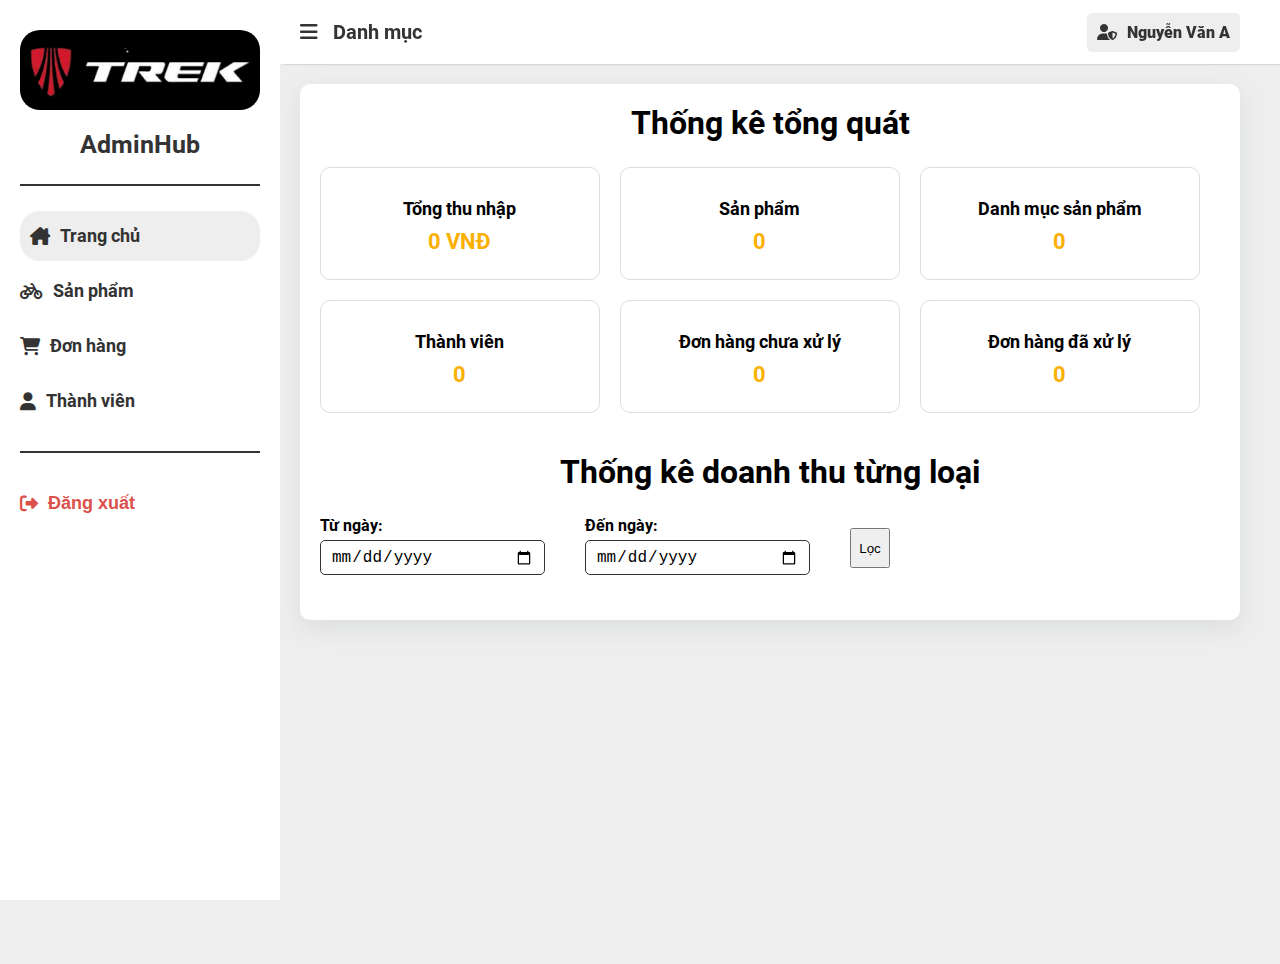
==== html/page/admin/Home.html @ 4aaa6625 "first" ====
<!DOCTYPE html>
<html lang="en">
  <head>
    <meta charset="UTF-8" />
    <meta name="viewport" content="width=device-width, initial-scale=1.0" />
    <title>Trek - Quản lý cửa hàng</title>
    <link rel="stylesheet" href="../../../fontawesome-free-6.4.2-web/css/all.min.css" />
    <link rel="stylesheet" href="../../../components/fonts.css" />

    <link rel="stylesheet" href="./style.css" />
    <link rel="stylesheet" href="../../../components/HomeAdmin/HomeAdmin.css" />
    <link rel="stylesheet" href="../../../components/OrderAdmin/OrderAdmin.css" />
    <link rel="stylesheet" href="../../../components/ManageUserList/ManageUserList.css" />
    <link rel="stylesheet" href="../../../components/AdminProduct/adminProduct.css" />

    <script defer src="../../../components/HomeAdmin/HomeAdmin.js"></script>
    <script type="module" defer src="../../../components/OrderAdmin/OrderAdmin.js"></script>
    <script type="module" defer src="../../../components/ManageUserList/ManageUserList.js"></script>
    <script type="module" src="../../../components/AdminProduct/adminProduct.js"></script>

    <script defer src="./index.js"></script>
  </head>
  <body>
    <div class="container">
      <div class="admin__taskbar">
        <div class="admin__taskbar--header">
          <div class="admin__taskbar--header__content">
            <div>
              <img src="../../../database/images/logo/trek_logo_shield.png" alt="" />
            </div>
            <h1>AdminHub</h1>
          </div>
        </div>
        <div class="hr"></div>
        <ul class="admin__taskbar--body__list">
          <li class="admin__taskbar--body__item active" id="home">
            <a>
              <i class="fa-solid fa-house-chimney"></i>
              <p>Trang chủ</p>
            </a>
          </li>
          <li class="admin__taskbar--body__item" id="product">
            <a>
              <i class="fa-solid fa-bicycle"></i>
              <p>Sản phẩm</p>
            </a>
          </li>
          <li class="admin__taskbar--body__item" id="order">
            <a>
              <i class="fa-solid fa-cart-shopping"></i>
              <p>Đơn hàng</p>
            </a>
          </li>
          <li class="admin__taskbar--body__item" id="user">
            <a>
              <i class="fa-solid fa-user"></i>
              <p>Thành viên</p>
            </a>
          </li>
          <!-- <li class="admin__taskbar--body__item" id="tool">
            <a>
              <i class="fa-solid fa-screwdriver-wrench"></i>
              <p>Cấu hình</p>
            </a>
          </li> -->
        </ul>

        <div class="hr"></div>

        <div class="admin__taskbar--footer">
          <button>
            <i class="fa-solid fa-right-from-bracket"></i>
            <p>Đăng xuất</p>
          </button>
        </div>
      </div>
      <div class="admin__content--header">
        <div class="admin__content--header__cate">
          <i class="fa-solid fa-bars"></i>
          <p>Danh mục</p>
        </div>

        <div class="admin__content--header__user">
          <p><i class="fa-solid fa-user-shield"></i><strong>Nguyễn Văn A</strong></p>
        </div>
      </div>
      <div class="admin__content" id="manageHome">
        <div class="admin__content--body">
          <div class="admin__content--body__top">
            <!-- <div class="admin__content--body__filter"></div> -->
          </div>

          <div class="admin__content--body__content">
            <h1 class="statisticDashboard">Thống kê tổng quát</h1>

            <div class="dashboard-section">
              <div class="box">
                <h3>Tổng thu nhập</h3>
                <p id="producttotalprice">0 VND</p>
              </div>
              <div class="box">
                <h3>Sản phẩm</h3>
                <p id="productCount">0</p>
              </div>
              <div class="box">
                <h3>Danh mục sản phẩm</h3>
                <p id="numberOfTypes">0</p>
              </div>
              <div class="box">
                <h3>Thành viên</h3>
                <p id="memberCount">0</p>
              </div>
              <div class="box">
                <h3>Đơn hàng chưa xử lý</h3>
                <p id="unprocessedOrderCount">0</p>
              </div>
              <div class="box">
                <h3>Đơn hàng đã xử lý</h3>
                <p id="processedOrderCount">0</p>
              </div>
            </div>

            <h1 class="statisticDashboard">Thống kê doanh thu từng loại</h1>

            <div class="dashboard-section">
              <div class="admin__content--body__filter--gr1" style="display: flex; width: 100%">
                <div class="body__filter--field body__filter--dateClient" id="filterStatisticStartDate">
                  <label for="userDate">Từ ngày:</label>
                  <input type="date" />
                  <p class="filterStatisticStartDateMessage"></p>
                </div>

                <div class="body__filter--field body__filter--dateClient" id="filterStatisticEndDate">
                  <label for="userDate">Đến ngày:</label>
                  <input type="date" />
                  <p class="filterStatisticEndDateMessage"></p>
                </div>

                <button id="filterStatisticBtn">Lọc</button>
              </div>
              <div class="dashboard__wrapper">
                <div class="box box-4">
                  <h3>Mountain</h3>
                  <p id="mountainTotalPrice">0 VNĐ</p>
                  <div class="box-4--wrapper">
                    <h3>Số lượng bán được:</h3>
                    <p id="mountainTotalQuantity">0</p>
                  </div>
                  <button id="mountainBtn">Bấm xem chi tiết</button>
                </div>
                <div class="box box-4">
                  <h3>Road</h3>
                  <p id="roadTotalPrice">0 VNĐ</p>
                  <div class="box-4--wrapper">
                    <h3>Số lượng bán được:</h3>
                    <p id="roadTotalQuantity">0</p>
                  </div>
                  <button id="roadBtn">Bấm xem chi tiết</button>
                </div>
                <div class="box box-4">
                  <h3>Touring</h3>
                  <p id="touringTotalPrice">0 VNĐ</p>
                  <div class="box-4--wrapper">
                    <h3>Số lượng bán được:</h3>
                    <p id="touringTotalQuantity">0</p>
                  </div>
                  <button id="touringBtn">Bấm xem chi tiết</button>
                </div>
                <div class="box box-4">
                  <h3>Kids</h3>
                  <p id="kidsTotalPrice">0 VNĐ</p>
                  <div class="box-4--wrapper">
                    <h3>Số lượng bán được:</h3>
                    <p id="kidsTotalQuantity">0</p>
                  </div>
                  <button id="kidsBtn">Bấm xem chi tiết</button>
                </div>
              </div>
            </div>
          </div>
        </div>
      </div>

      <div class="admin__content" id="manageProduct">
        <div class="admin-product">
          <div class="tools">
            <div class="filter">
              <form class="admin__content--body__filter" id="product-filter-form">
                <h1>Lọc sản phẩm</h1>
                <p>* Lưu ý: Định dạng dữ liệu ngày được hiển thị là dạng dd/mm/yyyy</p>
                <div class="admin__content--body__filter--gr1">
                  <div class="body__filter--nameClient" id="">
                    <p>Tên Sản phẩm</p>
                    <input id="productName" type="text" placeholder="Nhập tên sản phẩm" />
                  </div>
                  <div class="body__filter--idClient" id="">
                    <p>Mã Sản Phẩm</p>
                    <input id="productCode" type="text" placeholder="Nhập mã sản phẩm" />
                  </div>
                  <div class="body__filter--status" id="">
                    <p>Loại sản phẩm</p>
                    <select name="category" id="categorySelect">
                      <option value="all">Tất cả</option>
                      <option value="mountain">Mountain</option>
                      <option value="road">Road</option>
                      <option value="touring">Touring</option>
                      <option value="kids">Kid</option>
                    </select>
                  </div>
                </div>

                <div class="admin__content--body__filter--gr1">
                  <div class="body__filter--status" id="">
                    <p>Loại ngày</p>
                    <select name="cateDate" id="cateDateSelect">
                      <option value="">Chọn loại ngày</option>
                      <option value="dateCreate">Ngày tạo</option>
                      <option value="dateUpdate">Ngày cập nhật</option>
                    </select>
                  </div>
                  <div class="body__filter--datefrom" id="dateFrom">
                    <label>Từ ngày</label>
                    <input type="date" />
                  </div>
                  <div class="body__filter--dateto" id="dateTo">
                    <label>Đến ngày</label>
                    <input type="date" />
                  </div>
                </div>

                <div class="add-product">
                  <button id="add-product-btn">Thêm Sản Phẩm</button>
                </div>
                <div class="cancel-block">
                  <button id="cancel">Hủy</button>
                </div>
                <div class="body__filter--actions">
                  <button type="reset" class="product--reset__btn">Reset</button>
                  <button type="submit" class="product--filter__btn" id="filter-submit-btn">Lọc</button>
                </div>
              </form>
            </div>
          </div>

          <div class="add-product-container" id="add-product-container"></div>
          <div class="table__wrapper">
            <table id="content-product">
              <thead class="menu">
                <tr>
                  <th>Mã SP</th>
                  <th>Ảnh</th>
                  <th>Tên Sản Phẩm</th>
                  <th>Phân loại</th>
                  <th>Ngày cập nhật</th>
                  <th>Ngày tạo</th>
                  <th>Giá</th>
                  <th>Sửa</th>
                  <th>Xóa</th>
                </tr>
              </thead>
              <tbody class="content" id="content">
                <tr>
                  <th class="image"><img src="/" alt="" /></th>
                  <th class="name">Fuel EXe 9.9 XX AXS T-TYPE</th>
                  <th class="date-update">14/11/2023 20:00</th>
                  <th class="date-creat">14/11/2023 20:00</th>
                  <th class="copy" id="copy">Copy</th>
                  <th class="edit">Sửa</th>
                  <th class="delete">Xóa</th>
                </tr>
              </tbody>
            </table>
          </div>
        </div>

        <div class="change-product-info-container" id="change-product-info-container">
          <!-- <div class="change-product-info">
            <i class="close fa-solid fa-xmark" id="close"></i>
            <h2>Thay đổi thông tin sản phẩm</h2>
            <form>
              <p id="id" style="opacity: 0">2</p>
              <div class="form-group">
                <label for="">Hình ảnh</label>
                <input type="file" id="imageUrl" name="imageUrl" required />
                <img id="form-group--previewImg"></img>
              </div>
              <div class="form-group">
                <label for="">Tên sản phẩm</label>
                <input type="text" id="name" name="name" required />
                <p class="nameMessage"></p>
              </div>
              <div class="form-group">
                <label for="">Phân loại</label>
                <select  id="type">
                  <option value="mountain">Moutain</option>
                  <option value="road">Road</option>
                  <option value="kids">Kids</option>
                  <option value="touring">Touring</option>
                </select>
              </div>
              <div class="form-group">
                <label for="">Ngày cập nhật</label>
                <input type="date" id="dateupdate" name="dateupdate" required />
                <p class="updateMessage"></p>
              </div>

              <div class="form-group">
                <label for="">Ngày tạo</label>
                <input type="date" id="datecreate" name="datecreate" required />
                <p class="createMessage"></p>
              </div>

              <button type="submit" id="formSubmit">Change</button>
            </form>
          </div> -->
        </div>
        <div class="pagination" id="pagination">
          <a href="javascript:void(0);" id="prevBtn">&laquo;</a>

          <!-- add page -->

          <a href="javascript:void(0);" id="nextBtn">&raquo;</a>
        </div>
      </div>

      <div class="admin__content" id="manageOrderList">
        <div class="admin__content--body">
          <div class="admin__content--body__top">
            <form class="admin__content--body__filter">
              <h1>Lọc đơn hàng</h1>
              <p>* Lưu ý: Định dạng dữ liệu ngày tạo đơn được hiển thị là dạng dd/mm/yyyy</p>
              <div class="admin__content--body__filter--gr1">
                <div class="body__filter--field body__filter--idClient" id="orderIdClient">
                  <p>Mã khách hàng</p>
                  <input type="text" placeholder="Nhập mã khách hàng" />
                </div>
                <div class="body__filter--field body__filter--idOrder" id="orderIdOrder">
                  <p>Mã đơn hàng</p>
                  <input type="text" placeholder="Nhập mã sản phẩm" />
                </div>
                <div class="body__filter--field body__filter--status" id="orderStatus">
                  <p>Trạng thái</p>
                  <select name="" id="">
                    <option value="all">Tất cả</option>
                    <option value="valid">Đã xử lý</option>
                    <option value="invalid">Chưa xử lý</option>
                  </select>
                </div>
              </div>

              <div class="admin__content--body__filter--gr1">
                <div class="body__filter--field body__filter--orderDate" id="orderDateBegin">
                  <label>Từ ngày:</label>
                  <input type="date" />
                </div>

                <div class="body__filter--field body__filter--orderDate" id="orderDateEnd">
                  <label>Đến ngày:</label>
                  <input type="date" />
                </div>
              </div>
              <div class="body__filter--actions">
                <button type="reset" class="order--reset__btn">Reset</button>
                <button type="button" class="order--filter__btn">Lọc</button>
              </div>
            </form>
          </div>

          <div class="admin__content--body__content">
            <ul class="admin__content--body__list" id="orderList">
              <li class="admin__content--body__id">Mã KH</li>
              <li class="admin__content--body__orderId">Mã đơn</li>
              <li class="admin__content--body__productId">Mã SP</li>
              <li class="admin__content--body__img">Hình ảnh</li>
              <li class="admin__content--body__name">Tên sản phẩm</li>
              <li class="admin__content--body__qnt">SL</li>
              <li class="admin__content--body__dateCreate">Ngày tạo</li>
              <li class="admin__content--body__status">Trạng thái</li>
              <li class="admin__content--body__btn">Xóa</li>
            </ul>
            <div class="admin__content--body__products">
              <!-- GONNA APPLY CODE HERE BY FILE ORDERADMIN.JS -->
            </div>
          </div>
          <div class="pagination__order">
            <button data-goto="1" data-of="6" class="btn--inline .pagination__order--pagination__btn--prev">
              <i class="fa-solid fa-arrow-left"></i>
              <span>1</span>
              <span> of 6</span>
            </button>
            <span class="currentPage">2</span>
            <button data-goto="3" data-of="6" class="btn--inline pagination__order--pagination__btn--next">
              <span>3</span>
              <span> of 6</span>
              <i class="fa-solid fa-arrow-right"></i>
            </button>
          </div>
        </div>
      </div>

      <div class="admin__content" id="manageUserList">
        <div class="admin__content--body">
          <div class="admin__content--body__top">
            <form class="admin__content--body__filter">
              <h1>Lọc thông tin người dùng</h1>
              <p>* Lưu ý: Định dạng dữ liệu ngày đăng ký được hiển thị là dạng dd/mm/yyyy</p>
              <div class="admin__content--body__filter--gr1">
                <div class="body__filter--field body__filter--nameClient" id="userNameClient">
                  <p>Tên khách hàng</p>
                  <input type="text" placeholder="Nhập tên khách hàng" />
                </div>
                <div class="body__filter--field body__filter--idClient" id="userIdClient">
                  <p>Mã khách hàng</p>
                  <input type="text" placeholder="Nhập mã khách hàng" />
                </div>

                <div class="body__filter--field body__filter--roleClient" id="userRoleClient">
                  <p>Loại tài khoản</p>
                  <select>
                    <option value="all">Tất cả</option>
                    <option value="admin">Quản trị viên</option>
                    <option value="user">Người dùng</option>
                  </select>
                </div>
              </div>

              <div class="admin__content--body__filter--gr1">
                <div class="body__filter--field body__filter--dateClient" id="userBeginDate">
                  <label for="userDate">Từ ngày:</label>
                  <input type="date" id="beginDate" />
                </div>

                <div class="body__filter--field body__filter--dateClient" id="userEndDate">
                  <label for="userDate">Đến ngày:</label>
                  <input type="date" id="endDate" />
                </div>
              </div>
              <div class="body__filter--actions">
                <button type="reset" class="user--reset__btn">Reset</button>
                <button class="user--filter__btn">Lọc</button>
                <button class="addUserBtn" id="addUserBtn">Thêm tài khoản</button>
              </div>
            </form>
          </div>

          <div class="admin__content--body__content">
            <ul class="admin__content--body__list" id="userList">
              <li class="admin__content--body__id">Mã khách hàng</li>
              <li class="admin__content--body__name">Tên khách hàng</li>
              <li class="admin__content--body__email">Email</li>
              <li class="admin__content--body__role">Loại tài khoản</li>
              <li class="admin__content--body__dateRegister">Ngày đăng ký</li>
              <li class="admin__content--body__btn">Xóa</li>
            </ul>
            <div class="admin__content--body__users">
              <!-- <ul class="admin__content--body__users--item" uid="1">
                <li class="admin__content--body__id users--item__id" id="1">1</li>
                <li class="admin__content--body__name users--item__name">Lữ Quang Minh</li>
                <li class="admin__content--body__email users--item__email">test@test.com</li>
                <li class="admin__content--body__dateRegister users--item__dateRegister">11/02/2023</li>
                <li class="admin__content--body__btn users--item__btn">
                  <button><i class="fa-solid fa-x"></i></button>
                </li>
              </ul> -->
              <!-- GONNA APPLY CODE HERE BY FILE ORDERADMIN.JS -->
            </div>
          </div>
          <div class="pagination__user">
            <button data-goto="1" data-of="6" class="btn--inline pagination__btn--prev">
              <i class="fa-solid fa-arrow-left"></i>
              <span>1</span>
              <span> of 6</span>
            </button>
            <span class="currentPage">2</span>
            <button data-goto="3" data-of="6" class="btn--inline pagination__btn--next">
              <span>3</span>
              <span> of 6</span>
              <i class="fa-solid fa-arrow-right"></i>
            </button>
          </div>
        </div>
      </div>
    </div>
    <div class="overlay"></div>

    <div class="modal">
      <!-- Data will be applied here by Javascript -->
    </div>

    <div class="modal_statistic">
      <button class="table-exit-btn">Thoát</button>

      <table class="modal_table">
        <thead class="table_head">
          <tr>
            <td>Mã SP</td>
            <td>Tên SP</td>
            <!-- <td>Hình ảnh</td> -->
            <td>Đơn giá</td>
            <td>Số lượng</td>
          </tr>
        </thead>
        <tbody class="table_body">
          <tr>
            <td>daks2</td>
            <td>Fuel EX 5 Gen 6 [2023]</td>
            <!-- <td class="table_img">
              <img
                src="https://photo2.tinhte.vn/data/attachment-files/2023/05/6417661_Nhiep_anh_thien_nhien_hoang_da_duc_tinhte-37.jpg"
                alt=""
              />
            </td> -->
            <td>100.000.000 VNĐ</td>
            <td>4</td>
          </tr>
        </tbody>
      </table>
    </div>
  </body>
</html>
---- components/fonts.css ----
@font-face {
  font-family: 'Roboto';
  src: url('../fonts/Roboto-Bold.eot');
  src: url('../fonts/Roboto-Bold.eot?#iefix') format('embedded-opentype'),
    url('../fonts/Roboto-Bold.woff2') format('woff2'), url('../fonts/Roboto-Bold.woff') format('woff'),
    url('../fonts/Roboto-Bold.ttf') format('truetype'), url('../fonts/Roboto-Bold.svg#Roboto-Bold') format('svg');
  font-weight: bold;
  font-style: normal;
  font-display: swap;
}

@font-face {
  font-family: 'Roboto';
  src: url('../fonts/Roboto-BlackItalic.eot');
  src: url('../fonts/Roboto-BlackItalic.eot?#iefix') format('embedded-opentype'),
    url('../fonts/Roboto-BlackItalic.woff2') format('woff2'), url('../fonts/Roboto-BlackItalic.woff') format('woff'),
    url('../fonts/Roboto-BlackItalic.ttf') format('truetype'),
    url('../fonts/Roboto-BlackItalic.svg#Roboto-BlackItalic') format('svg');
  font-weight: 900;
  font-style: italic;
  font-display: swap;
}

@font-face {
  font-family: 'Roboto';
  src: url('../fonts/Roboto-Black.eot');
  src: url('../fonts/Roboto-Black.eot?#iefix') format('embedded-opentype'),
    url('../fonts/Roboto-Black.woff2') format('woff2'), url('../fonts/Roboto-Black.woff') format('woff'),
    url('../fonts/Roboto-Black.ttf') format('truetype'), url('../fonts/Roboto-Black.svg#Roboto-Black') format('svg');
  font-weight: 900;
  font-style: normal;
  font-display: swap;
}

@font-face {
  font-family: 'Roboto';
  src: url('../fonts/Roboto-Italic.eot');
  src: url('../fonts/Roboto-Italic.eot?#iefix') format('embedded-opentype'),
    url('../fonts/Roboto-Italic.woff2') format('woff2'), url('../fonts/Roboto-Italic.woff') format('woff'),
    url('../fonts/Roboto-Italic.ttf') format('truetype'), url('../fonts/Roboto-Italic.svg#Roboto-Italic') format('svg');
  font-weight: normal;
  font-style: italic;
  font-display: swap;
}

@font-face {
  font-family: 'Roboto';
  src: url('../fonts/Roboto-BoldItalic.eot');
  src: url('../fonts/Roboto-BoldItalic.eot?#iefix') format('embedded-opentype'),
    url('../fonts/Roboto-BoldItalic.woff2') format('woff2'), url('../fonts/Roboto-BoldItalic.woff') format('woff'),
    url('../fonts/Roboto-BoldItalic.ttf') format('truetype'),
    url('../fonts/Roboto-BoldItalic.svg#Roboto-BoldItalic') format('svg');
  font-weight: bold;
  font-style: italic;
  font-display: swap;
}

@font-face {
  font-family: 'Roboto';
  src: url('../fonts/Roboto-Light.eot');
  src: url('../fonts/Roboto-Light.eot?#iefix') format('embedded-opentype'),
    url('../fonts/Roboto-Light.woff2') format('woff2'), url('../fonts/Roboto-Light.woff') format('woff'),
    url('../fonts/Roboto-Light.ttf') format('truetype'), url('../fonts/Roboto-Light.svg#Roboto-Light') format('svg');
  font-weight: 300;
  font-style: normal;
  font-display: swap;
}

@font-face {
  font-family: 'Roboto';
  src: url('../fonts/Roboto-LightItalic.eot');
  src: url('../fonts/Roboto-LightItalic.eot?#iefix') format('embedded-opentype'),
    url('../fonts/Roboto-LightItalic.woff2') format('woff2'), url('../fonts/Roboto-LightItalic.woff') format('woff'),
    url('../fonts/Roboto-LightItalic.ttf') format('truetype'),
    url('../fonts/Roboto-LightItalic.svg#Roboto-LightItalic') format('svg');
  font-weight: 300;
  font-style: italic;
  font-display: swap;
}

@font-face {
  font-family: 'Roboto';
  src: url('../fonts/Roboto-MediumItalic.eot');
  src: url('../fonts/Roboto-MediumItalic.eot?#iefix') format('embedded-opentype'),
    url('../fonts/Roboto-MediumItalic.woff2') format('woff2'), url('../fonts/Roboto-MediumItalic.woff') format('woff'),
    url('../fonts/Roboto-MediumItalic.ttf') format('truetype'),
    url('../fonts/Roboto-MediumItalic.svg#Roboto-MediumItalic') format('svg');
  font-weight: 500;
  font-style: italic;
  font-display: swap;
}

@font-face {
  font-family: 'Roboto';
  src: url('../fonts/Roboto-Medium.eot');
  src: url('../fonts/Roboto-Medium.eot?#iefix') format('embedded-opentype'),
    url('../fonts/Roboto-Medium.woff2') format('woff2'), url('../fonts/Roboto-Medium.woff') format('woff'),
    url('../fonts/Roboto-Medium.ttf') format('truetype'), url('../fonts/Roboto-Medium.svg#Roboto-Medium') format('svg');
  font-weight: 500;
  font-style: normal;
  font-display: swap;
}

@font-face {
  font-family: 'Roboto';
  src: url('../fonts/Roboto-ThinItalic.eot');
  src: url('../fonts/Roboto-ThinItalic.eot?#iefix') format('embedded-opentype'),
    url('../fonts/Roboto-ThinItalic.woff2') format('woff2'), url('../fonts/Roboto-ThinItalic.woff') format('woff'),
    url('../fonts/Roboto-ThinItalic.ttf') format('truetype'),
    url('../fonts/Roboto-ThinItalic.svg#Roboto-ThinItalic') format('svg');
  font-weight: 100;
  font-style: italic;
  font-display: swap;
}

@font-face {
  font-family: 'Roboto';
  src: url('../fonts/Roboto-Regular.eot');
  src: url('../fonts/Roboto-Regular.eot?#iefix') format('embedded-opentype'),
    url('../fonts/Roboto-Regular.woff2') format('woff2'), url('../fonts/Roboto-Regular.woff') format('woff'),
    url('../fonts/Roboto-Regular.ttf') format('truetype'),
    url('../fonts/Roboto-Regular.svg#Roboto-Regular') format('svg');
  font-weight: normal;
  font-style: normal;
  font-display: swap;
}

@font-face {
  font-family: 'Roboto';
  src: url('../fonts/Roboto-Thin.eot');
  src: url('../fonts/Roboto-Thin.eot?#iefix') format('embedded-opentype'),
    url('../fonts/Roboto-Thin.woff2') format('woff2'), url('../fonts/Roboto-Thin.woff') format('woff'),
    url('../fonts/Roboto-Thin.ttf') format('truetype'), url('../fonts/Roboto-Thin.svg#Roboto-Thin') format('svg');
  font-weight: 100;
  font-style: normal;
  font-display: swap;
}
---- html/page/admin/style.css ----
* {
  margin: 0;
  padding: 0;
  box-sizing: border-box;
}

body {
  font-family: 'Roboto', sans-serif;
  background-color: #eee;
  overflow-x: hidden;
  position: relative;
}

.container {
  width: 100vw;
}

/* Start: Task */
.admin__taskbar {
  width: 280px;
  height: 100vh;
  background-color: #fff;
  padding: 30px 20px;
  position: fixed;
  left: 0;
  top: 0;
  bottom: 0;
  transition: all 0.5s;
}

.admin__content {
  width: calc(100vw - 300px) !important;
}

.hide .admin__content {
  width: calc(100vw - 120px) !important;
}

.hide .admin__taskbar {
  width: 90px !important;
}

.hide .admin__taskbar .admin__taskbar--body__item a p,
.hide .admin__taskbar .admin__taskbar--header__content h1,
.hide .admin__taskbar .admin__taskbar--footer button p {
  opacity: 0;
  width: 0;
  height: 0;
}

.hide .admin__taskbar .admin__taskbar--body__item.active {
  padding: 0;
  width: 50px;
  pointer-events: none;
}

.hide .admin__taskbar .admin__taskbar--body__item i {
  width: 100%;
  text-align: center;
  margin: 0;
}

.hide .admin__taskbar--footer {
  width: 50px;
}

.hide .admin__taskbar--footer button {
  display: flex;
  justify-content: center;
  align-items: center;
}

.hide .admin__content--header {
  left: 90px;
  z-index: 999;
}

.hide .admin__content {
  position: relative;
  left: 90px;
  width: calc(100vw - 120px);
}

.admin__taskbar--header {
  display: flex;
  justify-content: start;
  align-items: center;
  transition: all 0.5s;
}

.admin__taskbar--header__img {
  height: 50px;
  width: 50px;
  background-color: #fff;
  border-radius: 100%;
  margin-right: 20px;
  overflow: hidden;
}

.admin__taskbar--header__img img {
  width: 100%;
  height: 100%;
  object-fit: cover;
}

.admin__taskbar--header__content {
  color: #333;
  display: flex;
  justify-content: center;
  align-items: center;
  flex-direction: column;
  position: relative;
  width: 100%;
}

.admin__taskbar--header__content div {
  width: 100%;
  height: 80px;
  border-radius: 20px;
  overflow: hidden;
  margin-bottom: 20px;
}

.admin__taskbar--header__content div img {
  width: 100%;
  height: 100%;
  object-fit: cover;
  cursor: pointer;
}

.admin__taskbar--header__status {
  display: flex;
  justify-content: center;
  align-items: center;
}

.admin__taskbar--header__content h1 {
  font-size: 25px;
  text-align: center;
}

.admin__taskbar--header__status span {
  display: inline-block;
  height: 15px;
  width: 25px;
  border-radius: 25px;
  margin-right: 5px;
  background-color: rgb(81, 249, 81);
  position: relative;
}

.admin__taskbar--header__status span::after {
  content: '';
  position: absolute;
  display: block;
  height: 12px;
  width: 12px;
  border-radius: 100%;
  background-color: #333;
  right: 3px;
  top: 50%;
  transform: translateY(-50%);
}

.hr {
  width: 100%;
  height: 2px;
  background-color: #333;
  margin: 25px 0;
}

.admin__taskbar--body__list {
  list-style-type: none;
  color: #fff;
  font-size: 18px;
  width: 100%;
  margin-top: 20px;
}

.admin__taskbar--body__item {
  height: 50px;
  width: 100%;
  display: flex;
  justify-content: center;
  align-items: center;
  line-height: 50px;
  font-weight: 600;
  margin-bottom: 5px;
  transition: all 0.5s;
  cursor: pointer;
}

.admin__taskbar--body__item.active {
  background: #eee;
  border-radius: 20px;
  padding: 0 10px;
}

.active a {
  cursor: default;
}

.active a::after {
  width: 0 !important;
}

.active a {
  transform: translate(0) !important;
}

.admin__taskbar--body__item a {
  display: block;
  width: 100%;
  height: 100%;
  color: #333;
  text-decoration: none;
  position: relative;
  display: flex;
  justify-content: start;
  align-items: center;
}

.admin__taskbar--body__item a::after {
  position: absolute;
  content: '';
  display: block;
  height: 2px;
  width: 0%;
  transition: all 0.5s;
  background-color: #333;
  bottom: 0;
  left: 0;
}

.admin__taskbar--body__item a:hover {
  transform: translateX(6px);
}

.admin__taskbar--body__item a:hover::after {
  width: 100%;
}

.admin__taskbar--body__item i {
  margin-right: 10px;
}

.admin__task--footer {
  font-size: 20px;
  width: calc(100% - 60px);
  margin: 0 30px;
  background-color: #333;
  border: none;
  color: #fff;
  height: 50px;
  position: absolute;
  bottom: 30px;
  left: 0px;
  cursor: pointer;
  display: flex;
  justify-content: start;
  align-items: center;
  box-shadow: rgb(154, 154, 154) 0px 3px 0px 0px;
  border-radius: 5px;
}

.admin__taskbar--footer {
  width: 100%;
}

.admin__taskbar--footer button {
  height: 50px;
  width: 100%;
  border: none;
  background-color: transparent;
  color: #333;
  font-size: 18px;
  text-align: start;
  color: #db504a;
  cursor: pointer;
  position: relative;
  font-weight: 600;
  display: flex;
  justify-content: start;
  align-items: center;
}

.admin__taskbar--footer button::after {
  position: absolute;
  content: '';
  display: block;
  height: 2px;
  width: 0%;
  transition: all 0.5s;
  background-color: #db504a;
  bottom: 0;
  left: 0;
}

.admin__taskbar--footer button:hover {
  transform: translateX(5px);
}

.admin__taskbar--footer button:hover::after {
  width: 100%;
}

.admin__taskbar--footer button i {
  margin-right: 10px;
}
/* End: Task */

/* Start: Pagination */
.pagination__order,
.pagination__user,
.pagination {
  display: flex;
  justify-content: center;
  align-items: center;
  padding-bottom: 100px;
  margin-top: 40px;
  gap: 100px;
}

.pagination__order button,
.pagination__user button,
.pagination button {
  border: none;
  background-color: #333;
  box-shadow: rgb(154, 154, 154) 0px 3px 0px 0px;
  color: #fff;
  height: 40px;
  padding: 5px 10px;
  border-radius: 5px;
  cursor: pointer;
  font-size: 16px;
}

.pagination__order button:focus,
.pagination__user button:focus,
.pagination button:focus {
  outline: none;
}

.pagination__order button:active,
.pagination__user button:active,
.pagination button:active {
  transform: translateY(3px);
  box-shadow: rgb(154, 154, 154) 0px 0px 0px 0px;
}

.currentPage {
  font-size: 18px;
  font-weight: 600;
}

.pagination__user--pagination__btn--prev.hide,
.pagination__user--pagination__btn--next.hide,
.pagination__order--pagination__btn--prev.hide,
.pagination__order--pagination__btn--next.hide,
.pagination__btn--prev.hide,
.pagination__btn--next.hide {
  visibility: hidden;
}

/* End: Pagination */

/* start: Overlay */
.overlay {
  position: fixed;
  top: 0;
  bottom: 0;
  left: 0;
  right: 0;
  background-color: rgba(0, 0, 0, 0.5);
  z-index: 11;
  opacity: 0;
  transition: all 0.5s;
  visibility: hidden;
}

.overlay.active {
  opacity: 1;
  visibility: visible;
}
/* end: Overlay */

.hideItem {
  display: none;
}
---- components/HomeAdmin/HomeAdmin.css ----
/* Start: Content */
.admin__content {
  position: relative;
  width: calc(100% - 280px);
  height: 100vh;
  left: 280px;
  top: 64px;
  background-color: #eee;
  transition: all 0.5s;
}

.admin__content--header {
  position: fixed;
  top: 0;
  left: 280px;
  right: 0;
  background-color: #fff;
  height: 64px;
  color: #fff;
  padding: 0 20px;
  z-index: 10;
  display: flex;
  transition: all 0.5s;
  justify-content: space-between;
  align-items: center;
}

.dashboard__wrapper {
  display: flex;
  justify-content: space-around;
  align-items: center;
  width: 100%;
  display: none;
}

/* .admin__content--header::before {
  position: absolute;
  content: '';
  width: 25px;
  height: 25px;
  border-radius: 50%;
  bottom: 0px;
  right: 0px;
  box-shadow: 10px 12px 0 #eee;
}

.admin__content--header::after {
  content: '';
  position: absolute;
  width: 40px;
  height: 40px;
  bottom: -40px;
  left: 0;
  border-radius: 50%;
  box-shadow: -20px -20px 0 #fff;
} */

.admin__content--header__cate {
  color: #333;
  font-size: 20px;
  font-weight: bold;
  display: flex;
  justify-content: center;
  align-items: center;
  margin-right: 40px;
  cursor: pointer;
}

.admin__content--header__cate i {
  margin-right: 15px;
}

.admin__content--header__user {
  display: flex;
  justify-content: center;
  align-items: center;
  margin-left: auto;
  margin-right: 20px;
}

.admin__content--header__user span {
  color: #333;
  margin-right: 10px;
  font-size: 18px;
}

.admin__content--header__user p {
  background-color: #eee;
  color: #333;
  padding: 10px;
  font-weight: bold;
  border-radius: 5px;
}

.admin__content--header__user p i {
  margin-right: 10px;
}

.admin__content--header h1 {
  text-align: center;
  line-height: 64px;
  position: relative;
}
/* CSS for larger screens */
.dashboard-section {
  display: flex;
    flex-wrap: wrap;
    justify-content: flex-start;
    padding: 20px;
    gap: 20px;
}

.statisticDashboard {
  padding-top: 20px;
  margin-bottom: 5px;
  text-align: center;
}

.box {
  background-color: #fff;
  border: 1px solid #ddd;
  padding: 20px;
  border-radius: 10px;
  width: calc(33.33% - 20px);
  text-align: center;
  transition: transform 0.2s;
}

.box-4 {
  width: calc(25% - 20px)!important;
}

.box:hover {
  transform: scale(1.05);
  border: 1px solid #333;
}

.box h3 {
  font-size: 18px;
  margin: 10px 0;
}

.box p {
  font-size: 22px;
  font-weight: bold;
  color: #fab000;
  margin: 5px 0;
}

.box a {
  color: #007bff;
  text-decoration: none;
  font-weight: bold;
}

.box a:hover {
  text-decoration: underline;
}

.box-4--wrapper {
  display: flex;
  justify-content: center;
  align-items: center;
}

.box-4--wrapper h3 {
  margin-right: 5px;
}

/* CSS for smaller screens (e.g., tablets and mobile devices) */
@media (max-width: 768px) {
  .dashboard-section {
    flex-direction: column;
    align-items: center;
  }

  .box {
    width: 100%;
    margin-bottom: 20px;
  }
}
/* End: Content */

/* Start :Modal thống kê */
.modal_statistic {
  position: fixed;
  top: 50%;
  left: 50%;
  transform: translate(-50%, -50%);
  box-shadow: rgba(149, 157, 165, 0.2) 0px 8px 24px;
  height: 80%;
  width: 50%;
  border-radius: 5px;
  overflow: auto;
  background-color: #fff;
  display: none;
  z-index: 11;
}

.modal_statistic.active {
  display: block;
}

.modal_table {
  border-collapse: collapse;
  width: 100%;
}

.table_head {
  background-color: #333;
  color: #fff;
  height: 40px;
  font-size: 16px;
  font-weight: bold;
}

.modal_table tr,
.modal_table td {
  border: 1px solid #333;
}

.modal_table th,
.modal_table td {
  padding: 8px;
  text-align: left;
}

.table_img {
  width: 150px;
}

.table_img img {
  border-radius: 4px;
  width: 100%;
  object-fit: contain;
}

.table-exit-btn {
  float: right;
  margin: 10px;
  padding: 5px;
}

.box-4 button {
  cursor: pointer;
  padding: 5px;
}
---- components/OrderAdmin/OrderAdmin.css ----
/* Start: Filter */
.admin__content--body__filter {
  height: auto;
  width: 60%;
  background-color: #fff;
  margin: 20px 20px 0;
  border-radius: 10px;
  padding: 20px;
}

.admin__content--body__filter h1 {
  font-size: 22px;
  color: #333;
  margin-bottom: 2px;
}

.admin__content--body__filter p {
  color: red;
  margin-bottom: 10px;
}

.admin__content--body__filter--gr1,
.admin__content--body__filter--gr2 {
  display: flex;
  justify-content: start;
  align-items: center;
  gap: 40px;
  margin-bottom: 20px;
}

.admin__content--body__filter--gr1 p {
  color: #333;
}

.body__filter--nameClient {
  width: 50%;
}

.body__filter--field p {
  font-size: 16px;
  font-weight: 600;
  margin-bottom: 5px;
}

.body__filter--field input,
.body__filter--field select {
  width: 100%;
  height: 35px;
  padding: 5px 10px;
  font-size: 16px;
  border-radius: 5px;
  border: 1px solid #333;
}

.body__filter--nameClient {
  width: 50%;
}

.body__filter--orderDate {
  width: 15%;
}

.body__filter--status {
  width: 20%;
}


/* .body__filter--field {
  width: 20% !important;
} */

.admin__content--body__filter--gr2 {
  display: flex;
  justify-content: start;
  align-items: center;
}

.body__filter--actions {
  float: right;
}

.body__filter--orderDate label {
  font-size: 16px;
  font-weight: 600;
}

.body__filter--orderDate input {
  margin-top: 5px;
  width: 100%;
  height: 35px;
  padding: 5px 10px;
  font-size: 16px;
  border-radius: 5px;
  border: 1px solid #333;
}

.body__filter--actions button {
  border: none;
  height: 40px;
  width: 80px;
  font-size: 16px;
  border-radius: 5px;
  cursor: pointer;
  padding: 5px 10px;
  font-weight: 600;
}

.body__filter--actions button:focus {
  outline: none;
}

.body__filter--actions button:active {
  transform: translateY(3px);
  box-shadow: rgb(154, 154, 154) 0px 0px 0px 0px;
}

.body__filter--action__reset {
  color: #333;
  background-color: #eee;
  box-shadow: rgb(154, 154, 154) 0px 3px 0px 0px;
}

.body__filter--action__filter {
  color: #333;
  background-color: rgb(69, 220, 69);
  box-shadow: rgba(48, 191, 13, 0.983) 0px 3px 0px 0px;
}
/* End: Filter */

/* Start: Content */
.admin__content {
  position: relative;
  width: calc(100% - 280px);
  left: 280px;
  top: 64px;
  background-color: #eee;
  transition: all 0.5s;
}

.admin__content--header {
  position: fixed;
  top: 0;
  left: 280px;
  right: 0;
  background-color: #fff;
  height: 64px;
  color: #fff;
  padding: 0 20px;
  z-index: 10;
  display: flex;
  transition: all 0.5s;
  justify-content: space-between;
  align-items: center;
  box-shadow: 3px 0px 2px 0px rgba(0, 0, 0, 0.3);
}

/* .admin__content--header::before {
  position: absolute;
  content: '';
  width: 25px;
  height: 25px;
  border-radius: 50%;
  bottom: 0px;
  right: 0px;
  box-shadow: 10px 12px 0 #eee;
}

.admin__content--header::after {
  content: '';
  position: absolute;
  width: 40px;
  height: 40px;
  bottom: -40px;
  left: 0;
  border-radius: 50%;
  box-shadow: -20px -20px 0 #fff;
} */

.admin__content--header__cate {
  color: #333;
  font-size: 20px;
  font-weight: bold;
  display: flex;
  justify-content: center;
  align-items: center;
  margin-right: 40px;
  cursor: pointer;
}

.admin__content--header__cate i {
  margin-right: 15px;
}

.admin__content--header__user {
  display: flex;
  justify-content: center;
  align-items: center;
}

.admin__content--header__user span {
  color: #333;
  margin-right: 10px;
  font-size: 18px;
}

.admin__content--header__user p {
  background-color: #eee;
  color: #333;
  padding: 10px 10px 10px 10px;
  font-weight: bold;
  border-radius: 5px;
}

.admin__content--header__user p i {
  margin-right: 10px;
}

.admin__content--header h1 {
  text-align: center;
  line-height: 64px;
  position: relative;
}

/* .admin__content--header h1::before {
  content: '';
  position: absolute;
  display: block;
  height: 40px;
  width: 5px;
  top: 50%;
  left: -10px;
  transform: translateY(-50%);
  background-color: #fff;
} */

.admin__content--body__top {
  display: flex;
  justify-content: space-around;
  align-items: center;
}

.admin__content--header__search {
  display: flex;
  justify-content: center;
  align-items: center;
  color: #fff;
  width: auto;
  height: auto;
  padding: 5px 0;
  border-radius: 10px;
  position: relative;
  background-color: #eee;
}

.admin__content--header__search h1 {
  font-size: 18px;
  color: #fff;
}

.admin__content--header__search input {
  width: 500px;
  outline: none;
  border: none;
  height: 30px;
  border-radius: 5px;
  margin: 0 40px 0 10px;
  font-size: 16px;
  background-color: #eee;
}

.admin__content--header__search div {
  border: none;
  background-color: #eee;
  color: #333;
  line-height: 30px;
  height: 30px;
  width: 30px;
  border-radius: 5px;
  position: absolute;
  right: 0px;
}

.admin__content--body__content {
  margin: 20px 20px 0;
  box-shadow: rgba(149, 157, 165, 0.2) 0px 8px 24px;
  border-radius: 10px;
  height: auto;
  background-color: #fff;
}

.admin__content--body__list {
  display: flex;
  justify-content: space-around;
  align-items: center;
  list-style-type: none;
  background-color: #333;
  border-radius: 5px;
  color: #fff;
  height: 60px;
}
.admin__content--body__list li {
  width: 100%;
  text-align: center;
  font-size: 18px;
  font-weight: bold;
  flex: 1;
}

.admin__content--body__id {
  flex: 0.2 !important;
}

.admin__content--body__orderId {
  flex: 0.2 !important;
}

.admin__content--body__productId {
  flex: 0.2 !important;
}

.admin__content--body__img {
  flex: 0.2 !important;
}

.admin__content--body__qnt {
  flex: 0.1 !important;
}

.admin__content--body__dateCreate {
  flex: 0.3 !important;
}

.admin__content--body__status {
  flex: 0.3 !important;
}

.admin__content--body__btn {
  flex: 0.2 !important;
}

.admin__content--body__products {
  height: 600px;
}

.admin__content--body__products--item {
  list-style-type: none;
  display: flex;
  justify-content: space-around;
  align-items: center;
  height: 100px;
  font-size: 18px;
  border-bottom: 1px solid #c0c0c0;
}

.admin__content--body__products--item li {
  width: 100%;
  flex: 1;
  text-align: center;
  position: relative;
}

.admin__content--body__products--item li::after {
  content: '';
  display: block;
  position: absolute;
  height: 40px;
  width: 1px;
  top: 50%;
  right: 0;
  transform: translateY(-50%);
  background-color: #c0c0c0;
}

.admin__content--body__products--item li:last-child::after {
  width: 0;
}

.isActiveStatus .products--item__status {
  color: rgba(48, 191, 13, 0.983);
}

.isActiveStatus .products--item__status i {
  /* display: none;  */
}

.isNonActiveStatus .products--item__status {
  color: rgb(248, 119, 119);
}

.products--item__img div {
  width: 100px;
  margin: 0 auto;
}

.products--item__img div img {
  width: 100%;
  object-fit: cover;
  border-radius: 5px;
  transition: 0.5s all;
}

.products--item__qnt input {
  width: 50px;
  height: 40px;
  font-size: 18px;
  padding-left: 5px;
  border-radius: 5px;
}

.products--item__status {
  color: #333;
}

.products--item__status i {
  margin-left: 5px;
  font-size: 22px;
  cursor: pointer;
}

.products--item__btn button {
  border: none;
  background-color: red;
  box-shadow: rgb(248, 119, 119) 0px 3px 0px 0px;
  color: #fff;
  height: 30px;
  width: 30px;
  border-radius: 5px;
  cursor: pointer;
}

.products--item__btn button:focus {
  outline: none;
}

.products--item__btn button:active {
  transform: translateY(3px);
  box-shadow: rgb(248, 119, 119) 0px 0px 0px 0px;
}
/* End: Content */

/* start: Modal */
.modal {
  z-index: 12;
  position: fixed;
  height: auto;
  width: 500px;
  background-color: #fff;
  box-shadow: rgba(100, 100, 111, 0.2) 0px 7px 29px 0px;
  padding: 20px;
  border-radius: 10px;
  transition: transform 0.5s;
  visibility: hidden;
  opacity: 0;
  transform: translate(-50%, -100%) scale(0);
  top: 50%;
  left: 50%;
}

.modal.active {
  width: 500px !important;
  opacity: 1;
  transform: translate(-50%, -50%) scale(1);
  visibility: visible;
}

.modal__content--header {
  text-align: center;
}

.modal__content--header h1 {
  font-size: 24px;
  margin-bottom: 5px;
}

.modal__content--header p {
  text-align: start;
  font-size: 18px;
}

.modal__content--header p + p {
  margin-top: 2px;
}

.modal__content--header p:last-child {
  margin-bottom: 15px;
}

.modal__content--header p span {
  font-size: 18px;
  font-weight: bold;
}

.modal__content--title {
  display: flex;
  justify-content: start;
  align-items: center;
}

.modal__content--id__user h1 {
  border-top-left-radius: 5px;
  border-bottom: 1px solid #eee;
}

.modal__content--username h1 {
  border-bottom-left-radius: 5px;
}

.modal__content--title h1 {
  height: 30px;
  font-size: 16px;
  background-color: #333;
  color: #fff;
  padding: 5px 10px;
  min-width: 40%;
}

.modal__content--title p {
  font-size: 16px;
  min-width: 60%;
  padding: 5px 10px;
  background-color: #eee;
  height: 30px;
}

.modal__content--id__user p {
  border-top-right-radius: 5px;
  border-bottom: 1px solid #333;
}

.modal__content--username p {
  border-bottom-right-radius: 5px;
}

.modal__content--username {
  margin-bottom: 10px;
  display: flex;
  justify-content: start;
  align-items: center;
}

.modal__content--product {
  margin-top: 20px;
  width: 100%;
  background-color: #eee;
  border-radius: 5px;
  margin-bottom: 20px;
}

.modal__content--product__item,
.modal__content--product__title {
  display: flex;
  justify-content: space-between;
  align-items: center;
  list-style-type: none;
  gap: 10px;
}

.modal__content--img {
  width: 100%;
  border: 2px solid #333;
  border-radius: 5px;
  overflow: hidden;
  margin-bottom: 20px;
}

.modal__content--img img {
  width: 100%;
  object-fit: cover;
}

.modal__conent--total__amount {
  display: flex;
  justify-content: center;
  align-items: end;
  flex-direction: column;
  margin-bottom: 20px;
}

.modal__conent--total__amount h1 {
  font-size: 18px;
  color: #333;
  margin-bottom: 4px;
}

.modal__conent--total__amount p {
  font-size: 16px;
  color: #333;
}

.product__title--id,
.product__item--id {
  flex: 0.5;
}
.product__title--name,
.product__item--name {
  flex: 1;
}

.product__title--qnt,
.product__item--qnt {
  text-align: end;
  flex: 0.3;
}

.modal__content--product__title {
  background-color: #333;
  color: #fff;
  height: 30px;
  padding: 0 10px;
  border-radius: 5px;
}

.modal__content--product__item {
  background-color: #eee;
  height: auto;
  padding: 5px 10px;
  border-bottom-left-radius: 5px;
  border-bottom-right-radius: 5px;
}

.modal__actions {
  float: right;
}

.modal__actions button {
  color: #333;
  font-weight: 600;
  border: none;
  padding: 5px 10px;
  border-radius: 5px;
  font-size: 14px;
  cursor: pointer;
  width: 80px;
}

.modal__actions button:focus {
  outline: none;
}

.modal__actions button:active {
  box-shadow: rgb(154, 154, 154) 0px 0px 0px 0px;
  transform: translateY(3px);
}

.modal__action--exit {
  color: #fff !important;
  background-color: red;
  box-shadow: rgb(248, 119, 119) 0px 3px 0px 0px;
}

.modal__action--process {
  background-color: rgb(69, 220, 69);
  box-shadow: rgba(48, 191, 13, 0.983) 0px 3px 0px 0px;
}

.body__filter--field.body__filter--orderDate {
  width: 25%;
}
/* end: Modal */

.hide {
  display: none;
}
---- components/ManageUserList/ManageUserList.css ----
/* Start: Filter */
.admin__content--body__filter {
  height: auto;
  width: 60%;
  background-color: #fff;
  margin: 20px 20px 0;
  border-radius: 10px;
  padding: 20px;
  position: relative;
}

.admin__content--body__filter h1 {
  font-size: 22px;
  color: #333;
  margin-bottom: 2px;
}

.admin__content--body__filter p {
  color: red;
  margin-bottom: 5px;
}

.admin__content--body__filter--gr1,
.admin__content--body__filter--gr2 {
  display: flex;
  justify-content: start;
  align-items: center;
  gap: 40px;
  margin-bottom: 20px;
}

.admin__content--body__filter--gr1 p {
  color: #333;
}

.body__filter--nameClient {
  width: 50%;
}

.body__filter--nameClient p,
.body__filter--idClient p,
.body__filter--status p,
.body__filter--nameProduct p,
.body__filter--idProduct p,
.body__filter--type p {
  font-size: 16px;
  font-weight: 600;
  margin-bottom: 5px;
}

.body__filter--nameClient input,
.body__filter--idClient input,
.body__filter--status select,
.body__filter--nameProduct input,
.body__filter--idProduct input,
.body__filter--type select {
  width: 100%;
  height: 35px;
  padding: 5px 10px;
  font-size: 16px;
  border-radius: 5px;
  border: 1px solid #333;
}

/* .body__filter--nameClient {
  width: 50%;
} */

/* .body__filter--idClient,
.body__filter--status,
.body__filter--createDtae,
.body__filter--nameClient {
  width: 25%;
} */

.body__filter--idClient,
.body__filter--nameClient{
  width: 32%;
}

.body__filter--dateClient {
  width: 13%;
}

.body__filter--roleClient {
  width: 31%;
}

.admin__content--body__filter--gr2 {
  display: flex;
  justify-content: start;
  align-items: center;
}

.body__filter--idProduct,
.body__filter--type {
  width: 33.333%;
}

.body__filter--actions {
  float: right;
}

.body__filter--actions button {
  border: none;
  height: 40px;
  min-width: 80px;
  font-size: 16px;
  border-radius: 5px;
  cursor: pointer;
  padding: 5px 10px;
  font-weight: 600;
}

.body__filter--actions button:focus {
  outline: none;
}

.body__filter--actions button:active {
  transform: translateY(3px);
  box-shadow: rgb(154, 154, 154) 0px 0px 0px 0px;
}

.order--reset__btn,
.user--reset__btn,
.body__filter--action__reset {
  color: #333;
  background-color: #eee;
  box-shadow: rgb(154, 154, 154) 0px 3px 0px 0px;
}

.order--filter__btn,
.user--filter__btn,
.body__filter--action__filter {
  color: #333;
  background-color: rgb(69, 220, 69);
  box-shadow: rgba(48, 191, 13, 0.983) 0px 3px 0px 0px;
}
/* End: Filter */

/* Start: Content */
.admin__content {
  position: relative;
  width: calc(100% - 280px);
  left: 280px;
  top: 64px;
  background-color: #eee;
  transition: all 0.5s;
}

.admin__content--header {
  position: fixed;
  top: 0;
  left: 280px;
  right: 0;
  background-color: #fff;
  height: 64px;
  color: #fff;
  padding: 0 20px;
  z-index: 10;
  display: flex;
  transition: all 0.5s;
  justify-content: space-between;
  align-items: center;
  box-shadow: 3px 0px 2px 0px rgba(0, 0, 0, 0.3);
}

/* .admin__content--header::before {
  position: absolute;
  content: '';
  width: 25px;
  height: 25px;
  border-radius: 50%;
  bottom: 0px;
  right: 0px;
  box-shadow: 10px 12px 0 #eee;
}

.admin__content--header::after {
  content: '';
  position: absolute;
  width: 40px;
  height: 40px;
  bottom: -40px;
  left: 0;
  border-radius: 50%;
  box-shadow: -20px -20px 0 #fff;
} */

.admin__content--header__cate {
  color: #333;
  font-size: 20px;
  font-weight: bold;
  display: flex;
  justify-content: center;
  align-items: center;
  margin-right: 40px;
  cursor: pointer;
}

.admin__content--header__cate i {
  margin-right: 15px;
}

.admin__content--header__user {
  display: flex;
  justify-content: center;
  align-items: center;
}

.admin__content--header__user span {
  color: #333;
  margin-right: 10px;
  font-size: 18px;
}

.admin__content--header__user p {
  background-color: #eee;
  color: #333;
  padding: 10px 10px 10px 10px;
  font-weight: bold;
  border-radius: 5px;
}

.admin__content--header__user p i {
  margin-right: 10px;
}

.admin__content--header h1 {
  text-align: center;
  line-height: 64px;
  position: relative;
}

/* .admin__content--header h1::before {
  content: '';
  position: absolute;
  display: block;
  height: 40px;
  width: 5px;
  top: 50%;
  left: -10px;
  transform: translateY(-50%);
  background-color: #fff;
} */

.admin__content--body__top {
  display: flex;
  justify-content: space-around;
  align-items: center;
}

.admin__content--header__search {
  display: flex;
  justify-content: center;
  align-items: center;
  color: #fff;
  width: auto;
  height: auto;
  padding: 5px 0;
  border-radius: 10px;
  position: relative;
  background-color: #eee;
}

.admin__content--header__search h1 {
  font-size: 18px;
  color: #fff;
}

.admin__content--header__search input {
  width: 500px;
  outline: none;
  border: none;
  height: 30px;
  border-radius: 5px;
  margin: 0 40px 0 10px;
  font-size: 16px;
  background-color: #eee;
}

.admin__content--header__search div {
  border: none;
  background-color: #eee;
  color: #333;
  line-height: 30px;
  height: 30px;
  width: 30px;
  border-radius: 5px;
  position: absolute;
  right: 0px;
}

.admin__content--body__content {
  margin: 20px 20px 0;
  box-shadow: rgba(149, 157, 165, 0.2) 0px 8px 24px;
  border-radius: 10px;
  height: auto;
  background-color: #fff;
}

.admin__content--body__list {
  display: flex;
  justify-content: space-around;
  align-items: center;
  list-style-type: none;
  background-color: #333;
  border-radius: 5px;
  color: #fff;
  height: 60px;
}
.admin__content--body__list li {
  width: 100%;
  text-align: center;
  font-size: 18px;
  font-weight: bold;
  flex: 1;
}

.admin__content--body__id {
  flex: 0.2 !important;
}

.admin__content--body__img {
  flex: 0.2 !important;
}

.admin__content--body__name {
  flex: 0.5 !important;
}

.admin__content--body__email {
  flex: 0.4 !important;
}

.admin__content--body__role {
  flex: 0.5 !important;
}

.admin__content--body__dateRegister {
  flex: 0.3 !important;
}

.admin__content--body__btn {
  flex: 0.2 !important;
}

.admin__content--body__users {
  height: 600px;
}

.admin__content--body__users--item {
  list-style-type: none;
  display: flex;
  justify-content: space-around;
  align-items: center;
  height: 100px;
  font-size: 18px;
  border-bottom: 1px solid #c0c0c0;
}

.admin__content--body__users--item li {
  width: 100%;
  flex: 1;
  text-align: center;
  position: relative;
}

.admin__content--body__users--item li::after {
  content: '';
  display: block;
  position: absolute;
  height: 60px;
  width: 1px;
  top: 50%;
  right: 0;
  transform: translateY(-50%);
  background-color: #c0c0c0;
}

.admin__content--body__users--item li:last-child::after {
  width: 0;
}

.users--item__dateRegister {
  color: #333;
}

.users--item__img div {
  width: 100px;
  margin: 0 auto;
}

.users--item__img div img {
  width: 100%;
  object-fit: cover;
  border-radius: 5px;
  transition: 0.5s all;
}

.users--item__email input {
  width: 50px;
  height: 40px;
  font-size: 18px;
  padding-left: 5px;
  border-radius: 5px;
}

.users--item__status {
  color: #333;
}

.users--item__status i {
  margin-left: 5px;
  font-size: 22px;
  cursor: pointer;
}

.users--item__btn button {
  border: none;
  background-color: red;
  box-shadow: rgb(248, 119, 119) 0px 3px 0px 0px;
  color: #fff;
  height: 30px;
  width: 30px;
  border-radius: 5px;
  cursor: pointer;
}

.users--item__btn button:focus {
  outline: none;
}

.users--item__btn button:active {
  transform: translateY(3px);
  box-shadow: rgb(248, 119, 119) 0px 0px 0px 0px;
}
/* End: Content */

/* start: Modal */
.modal {
  z-index: 12;
  position: fixed;
  height: auto;
  width: 500px;
  background-color: #fff;
  box-shadow: rgba(100, 100, 111, 0.2) 0px 7px 29px 0px;
  padding: 20px;
  border-radius: 10px;
  transition: transform 0.5s;

  transform: translate(-50%, -100%) scale(0);
  top: 50%;
  left: 50%;
}

.modal.active {
  opacity: 1;
  transform: translate(-50%, -50%) scale(1);
  visibility: visible;
}

.modal--delete {
}

.modal--delete__header {
  margin-bottom: 10px;
  position: relative;
}

.modal--delete__header::after {
  content: '';
  display: block;
  position: absolute;
  right: 0;
  bottom: -5px;
  height: 1px;
  width: 100%;
  background-color: #333;
}

.modal--delete__header h1 {
  font-size: 20px;
}

.modal--delete__content {
  display: flex;
  justify-content: center;
  align-items: center;
  padding: 20px 0;
}

.modal--delete__content p {
  font-size: 18px;
}

.modal--delete__footer {
  float: right;
  margin-top: 10px;
}

.modal--delete__footer button {
  border: none;
  outline: none;
  font-size: 16px;
  padding: 10px 10px;
  cursor: pointer;
  border-radius: 5px;
  color: #333;
  font-weight: bold;
}

.modal--delete__footer button:active {
  transform: translateY(3px);
  box-shadow: rgb(154, 154, 154) 0px 0px 0px 0px;
}

.modal--delete__footer button + button {
  margin-left: 10px;
}

.modal--delete__footer--delete {
  color: rgb(73, 26, 26) !important;
  background-color: rgb(69, 220, 69);
  box-shadow: rgba(48, 191, 13, 0.983) 0px 3px 0px 0px;
}

.modal--delete__footer--exit {
  background-color: #eee;
  box-shadow: rgb(154, 154, 154) 0px 3px 0px 0px;
}
/* end: Modal */
/* ////////////////////////////////////////////////////////////////////////////////////////////////////////////////////////////////////////////////////////////////////////////////////////////////////////////////////////////////////////////////////////////////////////////////////////////////// */

.body__filter--dateClient label {
  font-size: 16px;
  font-weight: 600;
}

.body__filter--dateClient input {
  margin-top: 5px;
  width: 100%;
  height: 35px;
  padding: 5px 10px;
  font-size: 16px;
  border-radius: 5px;
  border: 1px solid #333;
}

.addUserBtn {
  position: absolute;
  left: 20px;
  width: 150px !important;
  color: #fff;
  background-color: #333;
  box-shadow: rgb(154, 154, 154) 0px 3px 0px 0px;
}

.modal.active {
  width: 350px;
  height: auto;
}
.modal--add-user {
  width: 300px;
  margin: auto;
  padding: 20px;
  box-sizing: border-box;
}

.modal--add-user i {
  position: absolute;
  right: 15px;
  top: 15px;
  font-size: 24px;
  color: red;
  cursor: pointer;
}

.modal--add-user label {
  display: block;
  margin-bottom: 6px;
  font-size: 16px;
  font-weight: bold;
}

.modal--add-user input {
  width: 100%;
  padding: 8px;
  margin-bottom: 5px;
  box-sizing: border-box;
  border: black solid 1px;
  border-radius: 4px;
  font-size: 16px;
}

.modal--add-user__footer--add {
  background-color: #4caf50;
  color: white;
  padding: 8px 16px;
  border: none;
  border-radius: 4px;
  cursor: pointer;
  float: right;
  margin-bottom: 10px;
}
.modal--add-user__footer--add:hover {
  background-color: #45a049;
}

.modal--add-user .newUserNameMessage {
  color: red;
}
.modal--add-user .newUserEmailMessage {
  color: red;
}

.modal--add-user .newUserPasswordMessage {
  color: red;
}
.modal--add-user select {
  height: 30px;
  border-radius: 4px;
  font-size: 16px;
  border: 1px solid #333;
}

.modal--add-user .lbUserRole {
  display: inline-block;
  margin-right: 10px;
}

.body__filter--roleClient {
  width: 35%;
}
.body__filter--roleClient p {
  font-size: 16px;
  font-weight: 600;
  margin-bottom: 5px;
}

.body__filter--roleClient select {
  width: 100%;
  height: 35px;
  padding: 5px 10px;
  font-size: 16px;
  border-radius: 5px;
  border: 1px solid #333;
}

.modal--add-user .showPassword i {
  position: absolute;
  right: 60px;
  top: 63%;
  transform: translateY(-50%);
  cursor: pointer;
  font-size: 22px;
  color: #000;
}
 
.body__filter--field.body__filter--dateClient{
  width: 25%;
}
---- components/AdminProduct/adminProduct.css ----
/* Admin Product */
.table__wrapper {
  width: calc(100% - 40px);
  margin: 5px 20px;
  border-radius: 10px;
  overflow: hidden;
  box-shadow: rgba(149, 157, 165, 0.2) 0px 8px 24px;
}

#content-product {
  width: 100%;
}

.admin-product table {
  border-collapse: collapse;
  width: 100%;
}

.admin-product td,
th {
  border: 1px solid #3333;
  padding: 8px;
  text-align: left;
  cursor: pointer;
}

.admin-product .menu tr {
  background-color: #333;
  height: 60px;
  border-radius: 10px;
}

.admin-product .menu th {
  color: white;
  text-align: center;
}

.admin-product .content {
  background-color: #fff;
}

.admin-product .content th {
  align-items: center;
}

.admin-product .content .image {
  height: 100px;
  width: 150px;
}

.admin-product th {
  text-align: center;
  font-size: 16px;
}

.admin-product .id {
  width: 100px;
}
.admin-product .name {
  width: 350px;
}
.admin-product .type {
  width: 100px;
}

.admin-product .price {
  width: 200px;
}

.admin-product .date-update {
  width: 150px;
}
.admin-product .date-creat {
  width: 150px;
}
.admin-product .copy {
  width: 100px;
  color: blue;
}
.admin-product .edit {
  width: 100px;
  color: blue;
}
.admin-product .delete {
  width: 100px;
  color: blue;
}

:hover.copy {
  color: red;
}
:hover.edit {
  color: red;
}
:hover.delete {
  color: red;
}
.admin-product .image img {
  width: auto;
  object-fit: cover;
  height: 80px;
  display: flex;
  justify-content: center;
  align-items: center;
  border-radius: 5px;
}

.change-product-info-container {
  position: fixed;
  left: 0;
  top: 0;
  width: 100%;
  height: 100%;
  background-color: rgba(0, 0, 0, 0.5);
  display: none;
  justify-content: center;
  align-items: center;
  z-index: 999999999;
}

#form-group--previewImg {
  width: 0%;
  object-fit: cover;
  border-radius: 5px;
  box-shadow: rgba(149, 157, 165, 0.2) 0px 8px 24px;
}

.change-product-info {
  display: flex;
  position: relative;
  flex-direction: column;
  align-items: center;
  justify-content: center;
  /* padding: 30px; */
  /* width: 385px; */
  width: 100%;
  border: none;
  border-radius: 12px;
  color: #333;
}

.close {
  position: absolute;
  top: -5px;
  right: 0px;
  font-size: 26px;
  color: red;
  cursor: pointer;
}

.change-product-info h2 {
  font-weight: bold;
  font-size: x-large;
}

.change-product-info form {
  width: 100%;
  height: 100%;
  display: flex;
  flex-direction: column;
  justify-content: center;
  align-items: center;
  gap: 20px;
}
.change-product-info form .form-group {
  width: 100%;
  display: flex;
  flex-direction: column;
  align-items: start;
  justify-content: center;
  gap: 10px;
}

.change-product-info form .form-group div {
  display: flex;
  justify-content: center;
  align-items: center;
  width: 100%;
}

.change-product-info form .form-group-1 {
  display: flex;
  align-items: center;
  justify-content: space-between;
  width: 100%;
  gap: 20px;
}

.change-product-info form .form-group-1 .form-group-name {
  width: 60%;
  display: flex;
  align-items: start;
  justify-content: center;
  flex-direction: column;
  gap: 10px;
}

.change-product-info form .form-group-1 .form-group-type {
  width: 40%;
  /* height: 40px; */
  display: flex;
  flex-direction: column;
  gap: 10px;
}

.change-product-info form .form-group-1 .form-group-type select {
  height: 40px;
  font-size: 16px;
  border-radius: 5px;
}

.change-product-info form label {
  font-weight: bold;
  font-size: 16px;
}

.idProductMessage,
.priceMessage,
.imgMessage,
.typeMessage {
  color: red;
}
.change-product-info form input {
  width: 100%;
  height: 35px;
  padding: 10px;
  border-radius: 5px;
  font-size: 16px;
  border: 1px solid #333;
  height: 100%;
}
.change-product-info button {
  width: 100px;
  height: 30px;
  font-size: medium;
  font-weight: bold;
  cursor: pointer;
  color: #333;
  background-color: rgb(69, 220, 69);
  box-shadow: rgba(48, 191, 13, 0.983) 0px 3px 0px 0px;
  border: none;
  outline: none;
  border-radius: 5px;
}

.change-product-info button:active {
  transform: translateY(3px);
  box-shadow: rgba(48, 191, 13, 0.983) 0px 0px 0px 0px;
}

#changeImgFormEdit,
#saveImgFormEdit,
#deleteImgFormEdit {
  height: 20px;
  width: 20px;
  margin-left: 5px;
}

#editImgForm {
  display: none;
}

.admin-product {
  margin-bottom: 20px;
}

.pagination {
  width: 50%;
  display: flex;
  gap: 10px;
  justify-content: center;
  margin: 0 auto;
}

.pagination a {
  color: black;
  float: left;
  padding: 8px 16px;
  text-decoration: none;
  transition: background-color 0.3s;
}

.pagination a.active {
  background-color: hsl(0, 0%, 20%);
  color: white;
}

.pagination a:hover:not(.active) {
  background-color: #ddd;
}

.pagination a:first-child {
  background-color: #333;
  color: white;
  padding: 8px 16px;
  text-decoration: none;
  cursor: pointer;
  margin: 0 10px;
  box-shadow: rgba(0, 0, 0, 0.25) 0px 54px 55px, rgba(0, 0, 0, 0.12) 0px -12px 30px, rgba(0, 0, 0, 0.12) 0px 4px 6px,
    rgba(0, 0, 0, 0.17) 0px 12px 13px, rgba(0, 0, 0, 0.09) 0px -3px 5px;
}
.pagination a:last-child {
  background-color: #333;
  color: white;
  padding: 8px 16px;
  text-decoration: none;
  cursor: pointer;
  margin: 0 10px;
  box-shadow: rgba(0, 0, 0, 0.25) 0px 54px 55px, rgba(0, 0, 0, 0.12) 0px -12px 30px, rgba(0, 0, 0, 0.12) 0px 4px 6px,
    rgba(0, 0, 0, 0.17) 0px 12px 13px, rgba(0, 0, 0, 0.09) 0px -3px 5px;
}

.tools {
  width: 100%;
  padding: 20px;
  gap: 20px;
  display: flex;
  align-items: center;
  justify-content: space-between;
}

.tools .add-product {
  display: inline-block;
}

.tools .add-product button {
  border: none;
  height: 40px;
  min-width: 80px;
  font-size: 16px;
  border-radius: 5px;
  cursor: pointer;
  padding: 5px 10px;
  font-weight: 600;
  width: 150px !important;
  color: #fff;
  background-color: #333;
  box-shadow: rgb(154, 154, 154) 0px 3px 0px 0px;
}

.tools .add-product button:active {
  transform: translateY(3px);
  box-shadow: rgb(154, 154, 154) 0px 0px 0px 0px;
}

.tools .filter {
  width: 100%;
}

.tools .filter form {
  width: 60%;
  margin: 0 auto;
}

.admin-product-form {
  background-color: #333;
}

.product--reset__btn {
  color: #333;
  background-color: #eee;
  box-shadow: rgb(154, 154, 154) 0px 3px 0px 0px;
}

.product--filter__btn {
  color: #333;
  background-color: rgb(69, 220, 69);
  box-shadow: rgba(48, 191, 13, 0.983) 0px 3px 0px 0px;
}

/*  ADD PRODUCT FORM */

.cancel-block {
  display: inline-block;
}

.cancel-block button {
  border: none;
  height: 40px;
  min-width: 80px;
  font-size: 16px;
  border-radius: 5px;
  cursor: pointer;
  padding: 5px 10px;
  font-weight: 600;
  color: #fff;
  background-color: red;
  box-shadow: rgb(248, 119, 119) 0px 3px 0px 0px;
  display: none;
}

.add-product-container {
  width: 100%;
  /* background-color: #333; */
  display: flex;
  align-items: center;
  justify-content: center;
}
.add-product-form-container {
  width: 500px;
  border-radius: 10px;
  background-color: #fff;
}
.add-product-form-container .title {
  display: flex;
  background-color: #333;
  border-radius: 10px;

  justify-content: center;
  align-items: center;
}
.add-product-form-container .title h2 {
  padding: 20px;
  color: white;
  font-size: x-large;
}

.add-product-form-container form {
  padding: 15px;
  display: flex;
  flex-direction: column;
  gap: 15px;
}

.add-product-form-container form .form-item__container {
  display: flex;
  justify-content: space-between;
  align-items: center;
  width: 100%;
  gap: 10px;
}

.add-product-form-container form .form-item__container .form-item__productPrice,
.add-product-form-container form .form-item__container .form-item__productCode {
  width: 60%;
}

.add-product-form-container form .form-item__container .form-item__productCodeColor,
.add-product-form-container form .form-item__container .form-item__productCategory {
  width: 40%;
}

.add-product-form-container form .form-item {
  display: flex;
  gap: 5px;
  flex-direction: column;
}
.add-product-form-container form .form-item select {
  padding: 8px;
  border-radius: 10px;
  border: 1px solid;
  font-size: 16px;
}
.add-product-form-container form .form-item label {
  font-size: medium;
  font-weight: bold;
}
.add-product-form-container form .form-item input {
  padding: 8px;
  font-size: 16px;
  border: 1px solid;
  border-radius: 10px;
}
.add-product-form-container form button {
  padding: 12px;
  border: 1px solid;
  border-radius: 10px;
  margin-top: 20px;

  background-color: #333;
  color: white;
  font-weight: bold;
  font-size: medium;
  cursor: pointer;
  box-shadow: rgba(0, 0, 0, 0.1) 0px 4px 12px;
}
.add-product-form-container form button {
  padding: 12px;
  border: 1px solid;
  border-radius: 10px;
  margin-top: 20px;

  background-color: #333;
  color: white;
  font-weight: bold;
  font-size: medium;
  cursor: pointer;
  box-shadow: rgba(0, 0, 0, 0.1) 0px 4px 12px;
}
.add-product-form-container form button:hover {
  background-color: #3333;
  color: black;
}

.newProductNameMessage,
.newProcductIdMessage,
.newProcductPriceMessage,
.newProductColorMessage,
.newMessageCategory {
  color: red;
}

.body__filter--datefrom label,
.body__filter--dateto label {
  font-size: 16px;
  font-weight: 600;
}

.body__filter--datefrom input,
.body__filter--dateto input {
  margin-top: 5px;
  width: 100%;
  height: 35px;
  padding: 5px 10px;
  font-size: 16px;
  border-radius: 5px;
  border: 1px solid #333;
}

.imagePreview {
  border-radius: 5px;
}

.createMessage,
.nameMessage,
.updateMessage {
  color: red;
}

#filterStatisticBtn {
  height: 40px;
  width: 40px;
  cursor: pointer;
}

.filterStatisticStartDateMessage,
.filterStatisticEndDateMessage {
  margin-top: 4px;
  font-weight: normal!important;
  color: red!important;
}
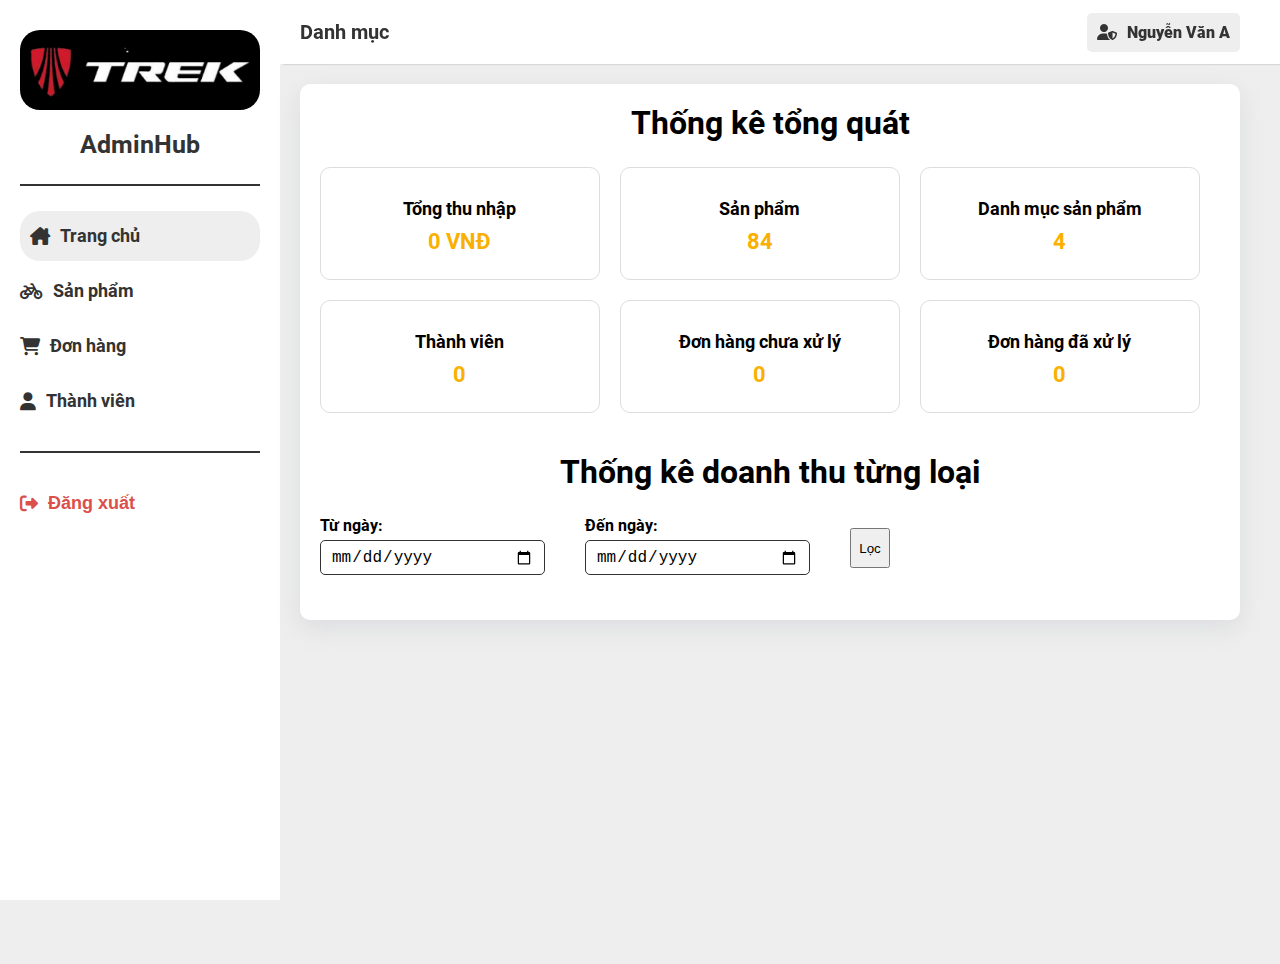
==== commit ef600003: "fix_l1" ====
--- a/html/page/admin/Home.html
+++ b/html/page/admin/Home.html
@@ -14,9 +14,9 @@
     <link rel="stylesheet" href="../../../components/AdminProduct/adminProduct.css" />
 
     <script defer src="../../../components/HomeAdmin/HomeAdmin.js"></script>
-    <script type="module" defer src="../../../components/OrderAdmin/OrderAdmin.js"></script>
-    <script type="module" defer src="../../../components/ManageUserList/ManageUserList.js"></script>
-    <script type="module" src="../../../components/AdminProduct/adminProduct.js"></script>
+    <script  defer src="../../../components/OrderAdmin/OrderAdmin.js"></script>
+    <script  defer src="../../../components/ManageUserList/ManageUserList.js"></script>
+    <script defer src="../../../components/AdminProduct/adminProduct.js"></script>
 
     <script defer src="./index.js"></script>
   </head>
@@ -76,7 +76,7 @@
       </div>
       <div class="admin__content--header">
         <div class="admin__content--header__cate">
-          <i class="fa-solid fa-bars"></i>
+          <!-- <i class="fa-solid fa-bars"></i> -->
           <p>Danh mục</p>
         </div>
 
--- a/components/ManageUserList/ManageUserList.css
+++ b/components/ManageUserList/ManageUserList.css
@@ -529,7 +529,7 @@
   background-color: #eee;
   box-shadow: rgb(154, 154, 154) 0px 3px 0px 0px;
 }
-/* end: Modal */
+
 /* ////////////////////////////////////////////////////////////////////////////////////////////////////////////////////////////////////////////////////////////////////////////////////////////////////////////////////////////////////////////////////////////////////////////////////////////////// */
 
 .body__filter--dateClient label {
